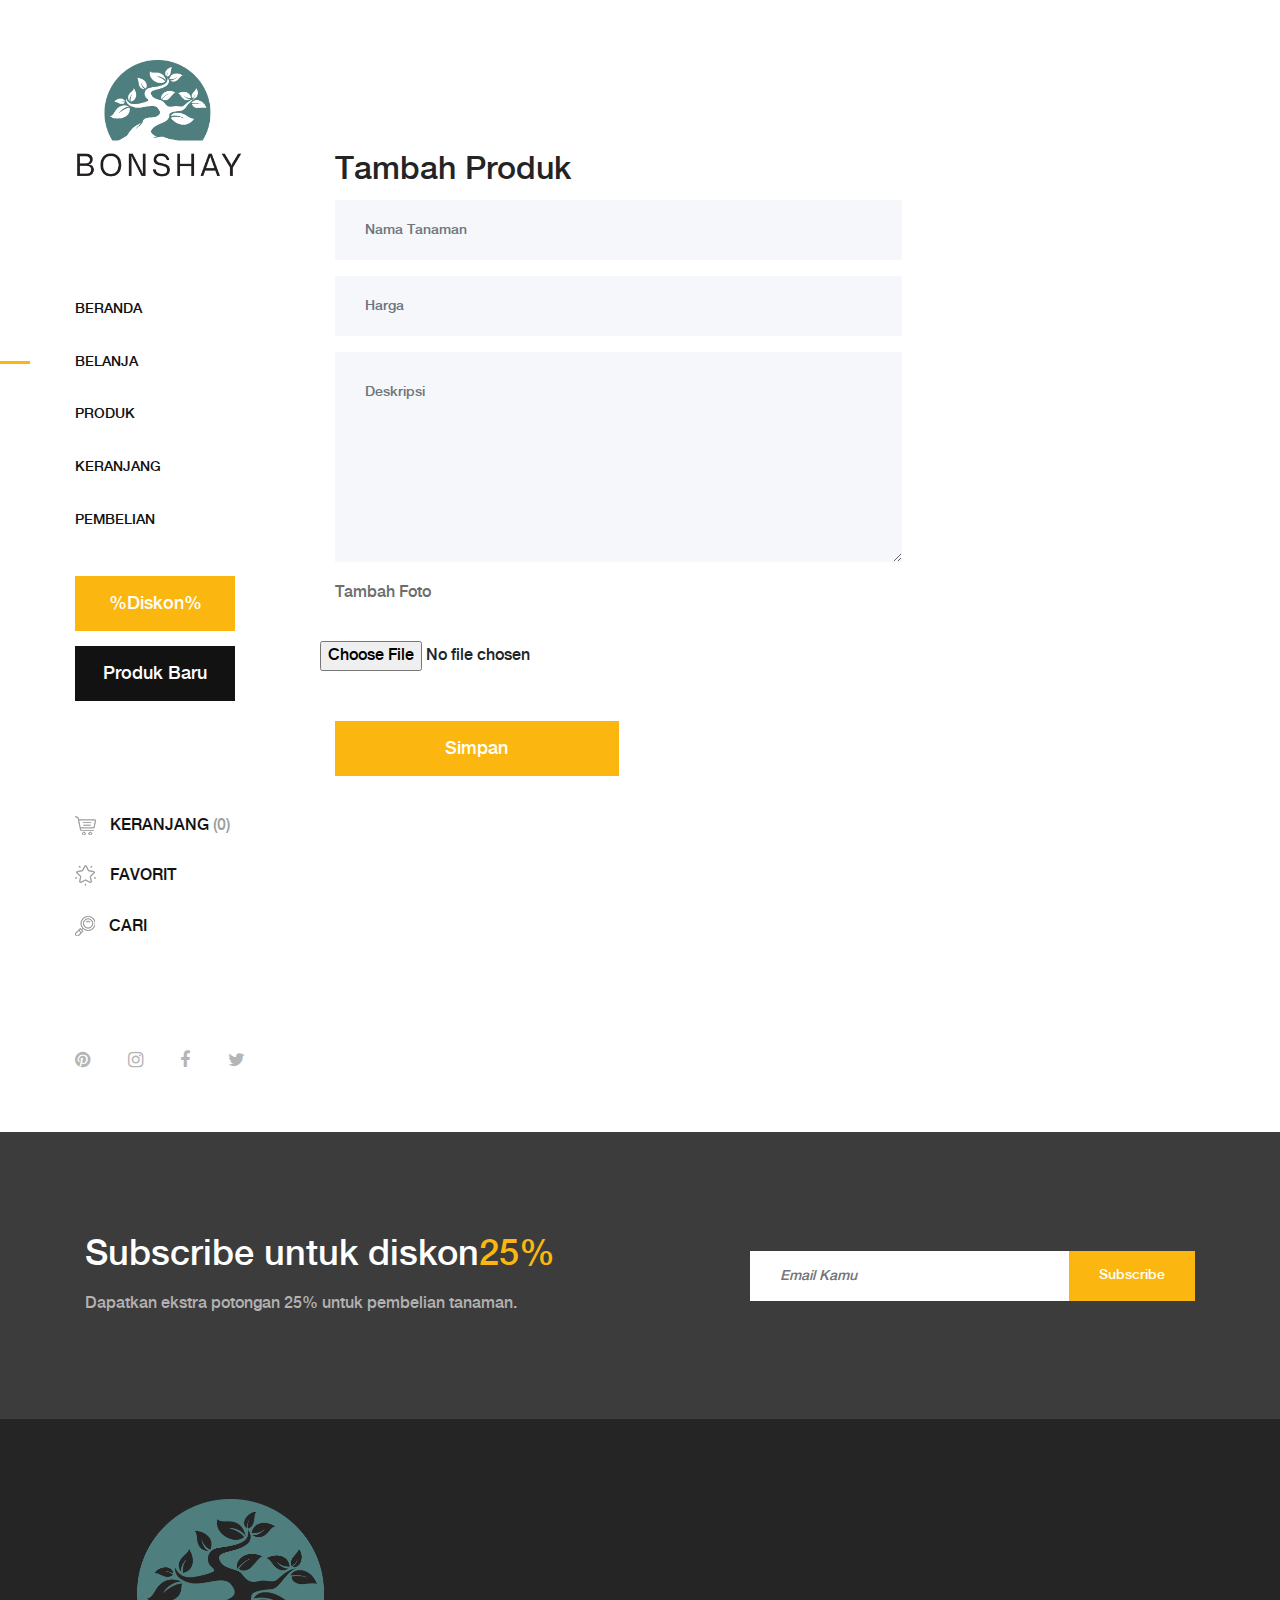
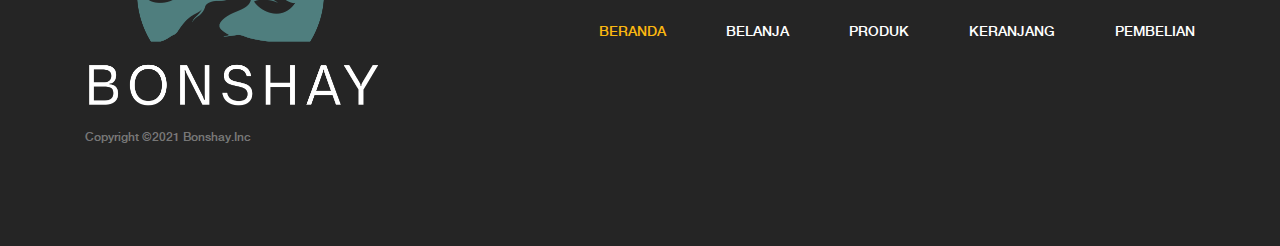
==== bonshay/additem-seller.html @ bff63c1c "Add files via upload" ====
<!DOCTYPE html>
<html lang="en">

<head>
    <meta charset="UTF-8">
    <meta name="description" content="">
    <meta http-equiv="X-UA-Compatible" content="IE=edge">
    <meta name="viewport" content="width=device-width, initial-scale=1, shrink-to-fit=no">
    <!-- The above 4 meta tags *must* come first in the head; any other head content must come *after* these tags -->

    <!-- Title  -->
    <title>Bonshay - Ornamental Plants Ecommerce  | Checkout</title>

    <!-- Favicon  -->
    <link rel="icon" href="img/core-img/favicon.ico">

    <!-- Core Style CSS -->
    <link rel="stylesheet" href="css/core-style.css">
    <link rel="stylesheet" href="style.css">

</head>

<style>
    .tambahfoto{
        margin-left:15px;
    }
</style>

<body>
    <!-- Search Wrapper Area Start -->
    <div class="search-wrapper section-padding-100">
        <div class="search-close">
            <i class="fa fa-close" aria-hidden="true"></i>
        </div>
        <div class="container">
            <div class="row">
                <div class="col-12">
                    <div class="search-content">
                        <form action="#" method="get">
                            <input type="search" name="search" id="search" placeholder="Type your keyword...">
                            <button type="submit"><img src="img/core-img/search.png" alt=""></button>
                        </form>
                    </div>
                </div>
            </div>
        </div>
    </div>
    <!-- Search Wrapper Area End -->

    <!-- ##### Main Content Wrapper Start ##### -->
    <div class="main-content-wrapper d-flex clearfix">

        <!-- Mobile Nav (max width 767px)-->
        <div class="mobile-nav">
            <!-- Navbar Brand -->
            <div class="amado-navbar-brand">
                <a href="index.html"><img src="img/core-img/logo.png" alt=""></a>
            </div>
            <!-- Navbar Toggler -->
            <div class="amado-navbar-toggler">
                <span></span><span></span><span></span>
            </div>
        </div>

        <!-- Header Area Start -->
        <header class="header-area clearfix">
            <!-- Close Icon -->
            <div class="nav-close">
                <i class="fa fa-close" aria-hidden="true"></i>
            </div>
            <!-- Logo -->
            <div class="logo">
                <a href="index.html"><img src="img/core-img/logo.png" alt=""></a>
            </div>
            <!-- Amado Nav -->
            <nav class="amado-nav">
                <ul>
                    <li><a href="index.html">Beranda</a></li>
                    <li class="active"><a href="shop.html">Belanja</a></li>
                    <li><a href="product-details.html">Produk</a></li>
                    <li><a href="cart.html">Keranjang</a></li>
                    <li><a href="checkout.html">Pembelian</a></li>
                </ul>
            </nav>
            <!-- Button Group -->
            <div class="amado-btn-group mt-30 mb-100">
                <a href="#" class="btn amado-btn mb-15">%Diskon%</a>
                <a href="#" class="btn amado-btn active">Produk Baru</a>
            </div>
            <!-- Cart Menu -->
            <div class="cart-fav-search mb-100">
                <a href="cart.html" class="cart-nav"><img src="img/core-img/cart.png" alt=""> Keranjang <span>(0)</span></a>
                <a href="#" class="fav-nav"><img src="img/core-img/favorites.png" alt=""> Favorit</a>
                <a href="#" class="search-nav"><img src="img/core-img/search.png" alt=""> Cari</a>
            </div>
            <!-- Social Button -->
            <div class="social-info d-flex justify-content-between">
                <a href="#"><i class="fa fa-pinterest" aria-hidden="true"></i></a>
                <a href="#"><i class="fa fa-instagram" aria-hidden="true"></i></a>
                <a href="#"><i class="fa fa-facebook" aria-hidden="true"></i></a>
                <a href="#"><i class="fa fa-twitter" aria-hidden="true"></i></a>
            </div>
        </header>
        <!-- Header Area End -->

        <div class="cart-table-area section-padding-100">
            <div class="container-fluid">
                <div class="row">
                    <div class="col-12 col-lg-8">
                        <div class="checkout_details_area mt-50 clearfix">

                            <div class="tambah  -title">
                                <h2>Tambah Produk</h2>
                            </div>

                            <form action="#" method="post">
                                <div class="row">
                                    <div class="col-12 mb-3">
                                        <input type="text" class="form-control" placeholder="Nama Tanaman" value="">
                                    </div>
                                    <div class="col-12 mb-3">
                                        <input type="text" class="form-control" placeholder="Harga" value="">
                                    </div>
                                    <div class="col-12 mb-3">
                                        <textarea name="comment" class="form-control w-100" id="comment" cols="30" rows="10" placeholder="Deskripsi"></textarea>
                                    </div>
                                    <p class="tambahfoto">Tambah Foto</p>
                                    <div class="tambahfoto col-12 mb-3"></div>
                                        <form action="">
                                            <input type="file" id="myFile" name="filename">
                                        </form>
                                    </div>

                                    <div class="cart-btn mt-50">
                                        <a href="#" class="btn amado-btn w-50">Simpan</a>
                                    </div>


                                </div>
                            </form>
                        </div>
                    </div>
                    
                </div>
            </div>
        </div>
    </div>
    <!-- ##### Main Content Wrapper End ##### -->

    <!-- ##### Newsletter Area Start ##### -->
    <section class="newsletter-area section-padding-100-0">
        <div class="container">
            <div class="row align-items-center">
                <!-- Newsletter Text -->
                <div class="col-12 col-lg-6 col-xl-7">
                    <div class="newsletter-text mb-100">
                        <h2>Subscribe untuk diskon<span>25%</span></h2>
                        <p>Dapatkan ekstra potongan 25% untuk pembelian tanaman.</p>
                    </div>
                </div>
                <!-- Newsletter Form -->
                <div class="col-12 col-lg-6 col-xl-5">
                    <div class="newsletter-form mb-100">
                        <form action="#" method="post">
                            <input type="email" name="email" class="nl-email" placeholder="Email Kamu">
                            <input type="submit" value="Subscribe">
                        </form>
                    </div>
                </div>
            </div>
        </div>
    </section>
    <!-- ##### Newsletter Area End ##### -->

    <!-- ##### Footer Area Start ##### -->
    <footer class="footer_area clearfix">
        <div class="container">
            <div class="row align-items-center">
                <!-- Single Widget Area -->
                <div class="col-12 col-lg-4">
                    <div class="single_widget_area">
                        <!-- Logo -->
                        <div class="footer-logo mr-50">
                            <a href="index.html"><img src="img/core-img/logo2.png" alt=""></a>
                        </div>
                        <!-- Copywrite Text -->
                        <p class="copywrite"><!-- Link back to Colorlib can't be removed. Template is licensed under CC BY 3.0. -->
                            Copyright ©2021 Bonshay.Inc
<!-- Link back to Colorlib can't be removed. Template is licensed under CC BY 3.0. -->
                    </div>
                </div>
                <!-- Single Widget Area -->
                <div class="col-12 col-lg-8">
                    <div class="single_widget_area">
                        <!-- Footer Menu -->
                        <div class="footer_menu">
                            <nav class="navbar navbar-expand-lg justify-content-end">
                                <button class="navbar-toggler" type="button" data-toggle="collapse" data-target="#footerNavContent" aria-controls="footerNavContent" aria-expanded="false" aria-label="Toggle navigation"><i class="fa fa-bars"></i></button>
                                <div class="collapse navbar-collapse" id="footerNavContent">
                                    <ul class="navbar-nav ml-auto">
                                        <li class="nav-item active">
                                            <a class="nav-link" href="index.html">Beranda</a>
                                        </li>
                                        <li class="nav-item">
                                            <a class="nav-link" href="shop.html">Belanja</a>
                                        </li>
                                        <li class="nav-item">
                                            <a class="nav-link" href="product-details.html">Produk</a>
                                        </li>
                                        <li class="nav-item">
                                            <a class="nav-link" href="cart.html">Keranjang</a>
                                        </li>
                                        <li class="nav-item">
                                            <a class="nav-link" href="checkout.html">Pembelian</a>
                                        </li>
                                    </ul>
                                </div>
                            </nav>
                        </div>
                    </div>
                </div>
            </div>
        </div>
    </footer>
    <!-- ##### Footer Area End ##### -->

    <!-- ##### jQuery (Necessary for All JavaScript Plugins) ##### -->
    <script src="js/jquery/jquery-2.2.4.min.js"></script>
    <!-- Popper js -->
    <script src="js/popper.min.js"></script>
    <!-- Bootstrap js -->
    <script src="js/bootstrap.min.js"></script>
    <!-- Plugins js -->
    <script src="js/plugins.js"></script>
    <!-- Active js -->
    <script src="js/active.js"></script>

</body>

</html>
---- bonshay/css/core-style.css ----
/* [Master Stylesheet v-1.0.0] */
/* :: :: 1.0 Import Fonts */
@import url(../css/bootstrap.min.css);
@import url(../css/owl.carousel.css);
@import url(../css/animate.css);
@import url(../css/magnific-popup.css);
@import url(../css/jquery-ui.min.css);
@import url(../css/nice-select.css);
@import url(../css/font-awesome.min.css);
@font-face {
  font-family: 'helveticaneuebold';
  src: url("../fonts/helvetica_neu_bold-webfont.woff2") format("woff2"), url("../fonts/helvetica_neu_bold-webfont.woff") format("woff");
  font-weight: normal;
  font-style: normal; }
@font-face {
  font-family: 'helveticaneuemedium';
  src: url("../fonts/helveticaneue_medium-webfont.woff2") format("woff2"), url("../fonts/helveticaneue_medium-webfont.woff") format("woff");
  font-weight: normal;
  font-style: normal; }
/* :: 2.0 Import All CSS */
/* :: 3.0 Base CSS */
* {
  margin: 0;
  padding: 0; }

body {
  font-family: "helveticaneuemedium";
  font-size: 16px; }

h1,
h2,
h3,
h4,
h5,
h6 {
  color: #242424;
  line-height: 1.3;
  font-weight: 400; }

p {
  color: #6d6d6d;
  font-size: 16px;
  line-height: 1.9;
  font-weight: 400; }

a {
  -webkit-transition: all 500ms ease 0s;
  transition: all 500ms ease 0s;
  text-decoration: none;
  outline: 0 solid transparent;
  color: #131212;
  font-weight: 400;
  font-size: 12px; }
  a:hover, a:focus {
    -webkit-transition: all 500ms ease 0s;
    transition: all 500ms ease 0s;
    text-decoration: none;
    outline: 0 solid transparent;
    color: #131212;
    font-weight: 400;
    font-size: 12px; }

ul,
ol {
  margin: 0; }
  ul li,
  ol li {
    list-style: none; }

img {
  height: auto;
  max-width: 100%; }

/* Spacing */
.mt-15 {
  margin-top: 15px !important; }

.mt-30 {
  margin-top: 30px !important; }

.mt-50 {
  margin-top: 50px !important; }

.mt-70 {
  margin-top: 70px !important; }

.mt-100 {
  margin-top: 100px !important; }

.mb-15 {
  margin-bottom: 15px !important; }

.mb-30 {
  margin-bottom: 30px !important; }

.mb-50 {
  margin-bottom: 50px !important; }

.mb-70 {
  margin-bottom: 70px !important; }

.mb-100 {
  margin-bottom: 100px !important; }

.ml-15 {
  margin-left: 15px !important; }

.ml-30 {
  margin-left: 30px !important; }

.ml-50 {
  margin-left: 50px !important; }

.mr-15 {
  margin-right: 15px !important; }

.mr-30 {
  margin-right: 30px !important; }

.mr-50 {
  margin-right: 50px !important; }

/* Height */
.height-400 {
  height: 400px !important; }

.height-500 {
  height: 500px !important; }

.height-600 {
  height: 600px !important; }

.height-700 {
  height: 700px !important; }

.height-800 {
  height: 800px !important; }

/* Section Padding */
.section-padding-100 {
  padding-top: 100px;
  padding-bottom: 100px; }

.section-padding-100-0 {
  padding-top: 100px;
  padding-bottom: 0; }

.section-padding-0-100 {
  padding-top: 0;
  padding-bottom: 100px; }

/* Section Heading */
.section-heading {
  margin-bottom: 50px;
  position: relative;
  z-index: 1; }
  .section-heading h2 {
    font-size: 30px;
    margin-bottom: 0;
    text-transform: capitalize;
    font-weight: 600; }
  .section-heading.text-left {
    text-align: left !important; }

/* Miscellaneous */
.bg-img {
  background-position: center center;
  background-size: cover;
  background-repeat: no-repeat; }

.bg-white {
  background-color: #ffffff !important; }

.bg-dark {
  background-color: #000000 !important; }

.bg-transparent {
  background-color: transparent !important; }

.font-bold {
  font-weight: 700; }

.font-light {
  font-weight: 300; }

.bg-overlay,
.bg-overlay-white {
  position: relative;
  z-index: 2;
  background-position: center center;
  background-size: cover; }
  .bg-overlay:hover,
  .bg-overlay-white:hover {
    position: absolute;
    z-index: -1;
    top: 0;
    left: 0;
    width: 100%;
    height: 100%;
    content: ""; }

.bg-overlay:hover {
  background-color: rgba(0, 0, 0, 0.5); }

.bg-overlay-white:hover {
  background-color: rgba(255, 255, 255, 0.9); }

.mfp-image-holder .mfp-close,
.mfp-iframe-holder .mfp-close {
  color: #FFF;
  right: 0;
  padding-right: 0;
  width: 30px;
  height: 30px;
  background-color: #fbb710;
  line-height: 30px;
  text-align: center;
  position: absolute;
  top: 40px;
  right: -30px; }
  @media only screen and (max-width: 767px) {
    .mfp-image-holder .mfp-close,
    .mfp-iframe-holder .mfp-close {
      right: 0; } }

.navbar-toggler {
  background-color: #fbb710;
  border-radius: 0;
  margin-bottom: 15px; }
  .navbar-toggler i {
    font-size: 12px;
    color: #fff; }

@media only screen and (min-width: 768px) and (max-width: 991px) {
  .navbar {
    display: block; } }
@media only screen and (max-width: 767px) {
  .navbar {
    display: block; } }

.mobile-nav {
  position: fixed;
  width: 100%;
  height: 70px;
  background-color: #fff;
  z-index: 3000;
  top: 0;
  left: 0;
  right: 0;
  padding: 0.5em 2em;
  -webkit-box-align: center;
  -ms-flex-align: center;
  -ms-grid-row-align: center;
  align-items: center;
  -webkit-box-pack: justify;
  -ms-flex-pack: justify;
  justify-content: space-between;
  box-shadow: 0 4px 15px 0 rgba(0, 0, 0, 0.15);
  display: none; }
  @media only screen and (max-width: 767px) {
    .mobile-nav {
      display: -webkit-box;
      display: -ms-flexbox;
      display: flex; } }
  .mobile-nav .amado-navbar-brand {
    -webkit-box-flex: 0;
    -ms-flex: 0 0 70px;
    flex: 0 0 70px;
    max-width: 70px; }
    .mobile-nav .amado-navbar-brand a {
      display: block;
      max-width: 70px; }
  .mobile-nav .amado-navbar-toggler {
    cursor: pointer; }
    .mobile-nav .amado-navbar-toggler span {
      width: 28px;
      height: 3px;
      background-color: #fbb710;
      display: block;
      margin-bottom: 5px;
      border-radius: 2px; }
      .mobile-nav .amado-navbar-toggler span:last-child {
        margin-bottom: 0; }

/* ScrollUp */
#scrollUp {
  background-color: #fbb710;
  border-radius: 0;
  bottom: 60px;
  box-shadow: 0 2px 6px 0 rgba(0, 0, 0, 0.3);
  color: #ffffff;
  font-size: 24px;
  height: 40px;
  line-height: 40px;
  right: 60px;
  text-align: center;
  width: 40px;
  -webkit-transition-duration: 500ms;
  transition-duration: 500ms; }
  #scrollUp:hover {
    background-color: #131212; }
  @media only screen and (max-width: 767px) {
    #scrollUp {
      bottom: 30px;
      right: 30px; } }

/* Essence Button */
.amado-btn {
  display: inline-block;
  min-width: 160px;
  height: 55px;
  color: #ffffff;
  border: none;
  border-radius: 0;
  padding: 0 7px;
  font-size: 18px;
  line-height: 56px;
  background-color: #fbb710;
  font-weight: 400; }
  .amado-btn.active, .amado-btn:hover, .amado-btn:focus {
    font-size: 18px;
    color: #ffffff;
    background-color: #131212; }

/* :: 4.0 Search Wrapper Area CSS */
.search-wrapper {
  position: fixed;
  z-index: 1;
  width: 100%;
  height: 260px;
  z-index: 5000;
  top: -350px;
  left: 0;
  background-color: #f5f7fa;
  -webkit-transition-duration: 500ms;
  transition-duration: 500ms; }
  .search-wrapper .search-content form {
    position: relative;
    z-index: 1;
    box-shadow: 0 0 5px rgba(0, 0, 0, 0.075); }
    .search-wrapper .search-content form input {
      width: 100%;
      height: 60px;
      border: none;
      padding-left: 50px;
      font-size: 14px;
      color: #6b6b6b; }
    .search-wrapper .search-content form button {
      position: absolute;
      top: 0;
      left: 0;
      border: none;
      width: 50px;
      height: 60px;
      z-index: 10;
      cursor: pointer;
      background-color: transparent;
      text-align: center; }
  .search-wrapper .search-close {
    -webkit-transition-duration: 500ms;
    transition-duration: 500ms;
    width: 40px;
    height: 40px;
    position: absolute;
    top: 0;
    right: 0;
    background-color: red;
    text-align: center;
    color: #fff;
    line-height: 40px;
    font-size: 12px;
    cursor: pointer;
    background-color: #fbb710; }
    .search-wrapper .search-close:hover {
      background-color: #131212; }

/* :: 5.0 Welcome Area CSS */
.main-content-wrapper {
  position: relative;
  z-index: 1;
  -webkit-transition-duration: 500ms;
  transition-duration: 500ms;
  -ms-flex-wrap: wrap;
  flex-wrap: wrap; }
  @media only screen and (max-width: 767px) {
    .main-content-wrapper {
      margin-top: 70px;
      z-index: 100; } }
  .main-content-wrapper .header-area {
    -webkit-transition-duration: 500ms;
    transition-duration: 500ms;
    position: relative;
    z-index: 1;
    -webkit-box-flex: 0;
    -ms-flex: 0 0 320px;
    flex: 0 0 320px;
    width: 320px;
    max-width: 320px;
    background-color: #fff;
    padding: 60px 75px; }
    @media only screen and (min-width: 768px) and (max-width: 991px) {
      .main-content-wrapper .header-area {
        -webkit-box-flex: 0;
        -ms-flex: 0 0 280px;
        flex: 0 0 280px;
        width: 280px;
        max-width: 280px;
        padding: 50px; } }
    @media only screen and (max-width: 767px) {
      .main-content-wrapper .header-area {
        -webkit-transition-duration: 500ms;
        transition-duration: 500ms;
        -webkit-box-flex: 0;
        -ms-flex: 0 0 320px;
        flex: 0 0 320px;
        width: 320px;
        max-width: 320px;
        position: fixed;
        z-index: 4000;
        top: 0;
        left: -350px;
        height: 100%;
        overflow-x: hidden;
        overflow-y: scroll;
        display: block; } }
    .main-content-wrapper .header-area.bp-xs-on {
      left: 0; }
    .main-content-wrapper .header-area .nav-close {
      -webkit-transition-duration: 500ms;
      transition-duration: 500ms;
      width: 40px;
      height: 40px;
      position: absolute;
      top: 0;
      right: 15px;
      background-color: red;
      text-align: center;
      color: #fff;
      line-height: 40px;
      font-size: 12px;
      cursor: pointer;
      background-color: #fbb710;
      display: none; }
      @media only screen and (max-width: 767px) {
        .main-content-wrapper .header-area .nav-close {
          display: block; } }
      .main-content-wrapper .header-area .nav-close:hover {
        background-color: #131212; }
    .main-content-wrapper .header-area .logo {
      margin-bottom: 100px;
      display: block; }
    .main-content-wrapper .header-area .amado-nav li a {
      font-size: 14px;
      text-transform: uppercase;
      position: relative;
      z-index: 1;
      padding: 20px 0;
      display: block;
      line-height: 0.9;
      color: #131212;
      font-weight: normal; }
      .main-content-wrapper .header-area .amado-nav li a::after {
        -webkit-transition-duration: 500ms;
        transition-duration: 500ms;
        width: 30px;
        height: 3px;
        position: absolute;
        top: 50%;
        margin-top: -1.5px;
        left: -150px;
        background-color: #fbb710;
        z-index: 10;
        content: ''; }
      .main-content-wrapper .header-area .amado-nav li a:hover, .main-content-wrapper .header-area .amado-nav li a:focus {
        color: #fbb710; }
    .main-content-wrapper .header-area .amado-nav li:hover a::after, .main-content-wrapper .header-area .amado-nav li:focus a::after {
      left: -75px; }
      @media only screen and (min-width: 768px) and (max-width: 991px) {
        .main-content-wrapper .header-area .amado-nav li:hover a::after, .main-content-wrapper .header-area .amado-nav li:focus a::after {
          left: -50px; } }
    .main-content-wrapper .header-area .amado-nav li.active a::after {
      left: -75px; }
      @media only screen and (min-width: 768px) and (max-width: 991px) {
        .main-content-wrapper .header-area .amado-nav li.active a::after {
          left: -50px; } }
    .main-content-wrapper .header-area .amado-btn-group .amado-btn {
      width: 160px;
      display: block; }
    .main-content-wrapper .header-area .cart-fav-search a {
      display: block;
      text-transform: uppercase;
      font-size: 16px;
      padding: 15px 0;
      color: #131212;
      line-height: 1; }
      .main-content-wrapper .header-area .cart-fav-search a .search-nav {
        padding-bottom: 0; }
      .main-content-wrapper .header-area .cart-fav-search a span {
        color: #9e9e9e; }
      .main-content-wrapper .header-area .cart-fav-search a img {
        margin-right: 10px; }
      .main-content-wrapper .header-area .cart-fav-search a:hover, .main-content-wrapper .header-area .cart-fav-search a:focus {
        color: #fbb710; }
    .main-content-wrapper .header-area .social-info a {
      color: #b5b5b5;
      display: inline-block; }
      .main-content-wrapper .header-area .social-info a i {
        font-size: 18px; }
      .main-content-wrapper .header-area .social-info a:hover, .main-content-wrapper .header-area .social-info a:focus {
        color: #fbb710; }
    @media only screen and (max-width: 767px) {
      .main-content-wrapper .header-area .social-info {
        margin-bottom: 75px; } }
  .main-content-wrapper .products-catagories-area {
    -webkit-box-flex: 0;
    -ms-flex: 0 0 calc(100% - 320px);
    flex: 0 0 calc(100% - 320px);
    width: calc(100% - 320px);
    max-width: calc(100% - 320px); }
    @media only screen and (min-width: 768px) and (max-width: 991px) {
      .main-content-wrapper .products-catagories-area {
        -webkit-box-flex: 0;
        -ms-flex: 0 0 calc(100% - 280px);
        flex: 0 0 calc(100% - 280px);
        width: calc(100% - 280px);
        max-width: calc(100% - 280px); } }
    @media only screen and (max-width: 767px) {
      .main-content-wrapper .products-catagories-area {
        -webkit-box-flex: 0;
        -ms-flex: 0 0 100%;
        flex: 0 0 100%;
        width: 100%;
        max-width: 100%; } }
  .main-content-wrapper .shop_sidebar_area {
    position: relative;
    z-index: 1;
    -webkit-box-flex: 0;
    -ms-flex: 0 0 230px;
    flex: 0 0 230px;
    width: 230px;
    max-width: 230px;
    background-color: #f5f7fa;
    padding: 100px 40px; }
    @media only screen and (min-width: 768px) and (max-width: 991px) {
      .main-content-wrapper .shop_sidebar_area {
        -webkit-box-flex: 0;
        -ms-flex: 0 0 180px;
        flex: 0 0 180px;
        width: 180px;
        max-width: 180px;
        padding: 100px 15px; } }
    @media only screen and (max-width: 767px) {
      .main-content-wrapper .shop_sidebar_area {
        -webkit-box-flex: 0;
        -ms-flex: 0 0 100%;
        flex: 0 0 100%;
        width: 100%;
        max-width: 100%;
        -webkit-box-ordinal-group: 3;
        -ms-flex-order: 2;
        order: 2; } }
  .main-content-wrapper .amado_product_area {
    position: relative;
    z-index: 1;
    -webkit-box-flex: 0;
    -ms-flex: 0 0 calc(95% - 550px);
    flex: 0 0 calc(95% - 550px);
    width: calc(95% - 550px);
    max-width: calc(95% - 550px); }
    @media only screen and (min-width: 992px) and (max-width: 1199px) {
      .main-content-wrapper .amado_product_area {
        -webkit-box-flex: 0;
        -ms-flex: 0 0 calc(100% - 550px);
        flex: 0 0 calc(100% - 550px);
        width: calc(100% - 550px);
        max-width: calc(100% - 550px); } }
    @media only screen and (min-width: 768px) and (max-width: 991px) {
      .main-content-wrapper .amado_product_area {
        -webkit-box-flex: 0;
        -ms-flex: 0 0 calc(100% - 460px);
        flex: 0 0 calc(100% - 460px);
        width: calc(100% - 460px);
        max-width: calc(100% - 460px); } }
    @media only screen and (max-width: 767px) {
      .main-content-wrapper .amado_product_area {
        -webkit-box-flex: 0;
        -ms-flex: 0 0 100%;
        flex: 0 0 100%;
        width: 100%;
        max-width: 100%;
        -webkit-box-ordinal-group: 2;
        -ms-flex-order: 1;
        order: 1;
        padding-top: 50px; } }
  .main-content-wrapper .cart-table-area {
    position: relative;
    z-index: 1;
    -webkit-box-flex: 0;
    -ms-flex: 0 0 calc(95% - 320px);
    flex: 0 0 calc(95% - 320px);
    width: calc(95% - 320px);
    max-width: calc(95% - 320px); }
    @media only screen and (min-width: 992px) and (max-width: 1199px) {
      .main-content-wrapper .cart-table-area {
        -webkit-box-flex: 0;
        -ms-flex: 0 0 calc(100% - 320px);
        flex: 0 0 calc(100% - 320px);
        width: calc(100% - 320px);
        max-width: calc(100% - 320px); } }
    @media only screen and (min-width: 768px) and (max-width: 991px) {
      .main-content-wrapper .cart-table-area {
        -webkit-box-flex: 0;
        -ms-flex: 0 0 calc(100% - 280px);
        flex: 0 0 calc(100% - 280px);
        width: calc(100% - 280px);
        max-width: calc(100% - 280px); } }
    @media only screen and (max-width: 767px) {
      .main-content-wrapper .cart-table-area {
        -webkit-box-flex: 0;
        -ms-flex: 0 0 100%;
        flex: 0 0 100%;
        width: 100%;
        max-width: 100%;
        padding-top: 0; } }
    .main-content-wrapper .cart-table-area .cart-title h2 {
      font-size: 30px;
      margin-bottom: 30px;
      color: #242424; }
    .main-content-wrapper .cart-table-area table thead {
      width: 100%;
      display: block; }
      .main-content-wrapper .cart-table-area table thead tr {
        display: -webkit-box;
        display: -ms-flexbox;
        display: flex;
        width: 100%;
        height: 40px;
        background-color: #f5f7fa; }
        .main-content-wrapper .cart-table-area table thead tr th {
          border-top: none;
          border-bottom: none;
          -webkit-box-flex: 0;
          -ms-flex: 0 0 25%;
          flex: 0 0 25%;
          width: 25%;
          max-width: 25%;
          font-size: 12px;
          color: #242424;
          text-transform: capitalize;
          font-weight: 400; }
    .main-content-wrapper .cart-table-area table tbody {
      width: 100%;
      display: block; }
      .main-content-wrapper .cart-table-area table tbody tr {
        display: -webkit-box;
        display: -ms-flexbox;
        display: flex;
        -webkit-box-align: center;
        -ms-flex-align: center;
        -ms-grid-row-align: center;
        align-items: center;
        width: 100%; }
        .main-content-wrapper .cart-table-area table tbody tr td {
          border: none;
          -webkit-box-flex: 0;
          -ms-flex: 0 0 25%;
          flex: 0 0 25%;
          width: 25%;
          max-width: 25%; }
          .main-content-wrapper .cart-table-area table tbody tr td h5 {
            font-size: 16px;
            color: #252525; }
            @media only screen and (min-width: 992px) and (max-width: 1199px) {
              .main-content-wrapper .cart-table-area table tbody tr td h5 {
                font-size: 14px; } }
            @media only screen and (min-width: 768px) and (max-width: 991px) {
              .main-content-wrapper .cart-table-area table tbody tr td h5 {
                font-size: 14px; } }
            @media only screen and (max-width: 767px) {
              .main-content-wrapper .cart-table-area table tbody tr td h5 {
                font-size: 12px; } }
          .main-content-wrapper .cart-table-area table tbody tr td .qty-btn p {
            margin-bottom: 0;
            line-height: 40px;
            height: 40px;
            padding: 0 15px;
            background-color: #f5f7fa;
            color: #242424;
            font-size: 14px; }
            @media only screen and (min-width: 768px) and (max-width: 991px) {
              .main-content-wrapper .cart-table-area table tbody tr td .qty-btn p {
                padding: 0 10px; } }
          .main-content-wrapper .cart-table-area table tbody tr td .qty-btn .quantity {
            position: relative;
            z-index: 1; }
            .main-content-wrapper .cart-table-area table tbody tr td .qty-btn .quantity input {
              text-align: center;
              background-color: #f5f7fa;
              height: 40px;
              width: 60px;
              border: none;
              -moz-appearance: textfield;
              -webkit-appearance: textfield;
              appearance: textfield;
              color: #242424;
              font-size: 14px; }
              @media only screen and (min-width: 768px) and (max-width: 991px) {
                .main-content-wrapper .cart-table-area table tbody tr td .qty-btn .quantity input {
                  width: 45px; } }
            .main-content-wrapper .cart-table-area table tbody tr td .qty-btn .quantity .qty-plus {
              position: absolute;
              right: 0;
              top: 0;
              line-height: 40px;
              width: 20px;
              text-align: center;
              height: 40px;
              cursor: pointer;
              color: #242424;
              font-size: 10px; }
            .main-content-wrapper .cart-table-area table tbody tr td .qty-btn .quantity .qty-minus {
              position: absolute;
              top: 0;
              right: 40px;
              line-height: 40px;
              width: 20px;
              height: 40px;
              text-align: center;
              cursor: pointer;
              color: #242424;
              font-size: 10px; }
              @media only screen and (min-width: 768px) and (max-width: 991px) {
                .main-content-wrapper .cart-table-area table tbody tr td .qty-btn .quantity .qty-minus {
                  right: 30px; } }
    .main-content-wrapper .cart-table-area .cart-summary {
      background-color: #f5f7fa;
      margin-top: 118px;
      position: relative;
      z-index: 1;
      padding: 30px 20px; }
      .main-content-wrapper .cart-table-area .cart-summary h5 {
        font-size: 18px;
        margin-bottom: 0; }
      .main-content-wrapper .cart-table-area .cart-summary .summary-table {
        margin-top: 30px; }
        .main-content-wrapper .cart-table-area .cart-summary .summary-table li {
          display: -webkit-box;
          display: -ms-flexbox;
          display: flex;
          -webkit-box-pack: justify;
          -ms-flex-pack: justify;
          justify-content: space-between;
          margin-bottom: 30px;
          text-transform: capitalize; }
          .main-content-wrapper .cart-table-area .cart-summary .summary-table li span {
            color: #6b6b6b;
            font-size: 14px; }
      .main-content-wrapper .cart-table-area .cart-summary .payment-method label {
        font-size: 14px;
        color: #6b6b6b;
        font-weight: 400;
        margin-bottom: 15px; }
  .main-content-wrapper .single-product-area {
    position: relative;
    z-index: 1;
    -webkit-box-flex: 0;
    -ms-flex: 0 0 calc(95% - 320px);
    flex: 0 0 calc(95% - 320px);
    width: calc(95% - 320px);
    max-width: calc(95% - 320px); }
    @media only screen and (min-width: 992px) and (max-width: 1199px) {
      .main-content-wrapper .single-product-area {
        -webkit-box-flex: 0;
        -ms-flex: 0 0 calc(100% - 320px);
        flex: 0 0 calc(100% - 320px);
        width: calc(100% - 320px);
        max-width: calc(100% - 320px); } }
    @media only screen and (min-width: 768px) and (max-width: 991px) {
      .main-content-wrapper .single-product-area {
        -webkit-box-flex: 0;
        -ms-flex: 0 0 calc(100% - 280px);
        flex: 0 0 calc(100% - 280px);
        width: calc(100% - 280px);
        max-width: calc(100% - 280px); } }
    @media only screen and (max-width: 767px) {
      .main-content-wrapper .single-product-area {
        -webkit-box-flex: 0;
        -ms-flex: 0 0 100%;
        flex: 0 0 100%;
        width: 100%;
        max-width: 100%;
        padding-top: 0; } }
    .main-content-wrapper .single-product-area .breadcrumb {
      background-color: transparent; }
      .main-content-wrapper .single-product-area .breadcrumb .breadcrumb-item {
        font-size: 14px;
        text-transform: uppercase; }
        .main-content-wrapper .single-product-area .breadcrumb .breadcrumb-item a {
          color: #242424;
          font-size: 14px;
          text-transform: uppercase; }
          .main-content-wrapper .single-product-area .breadcrumb .breadcrumb-item a:hover {
            color: #fbb710; }
      .main-content-wrapper .single-product-area .breadcrumb .breadcrumb-item + .breadcrumb-item::before {
        content: ">"; }
    .main-content-wrapper .single-product-area .single_product_thumb {
      position: relative;
      z-index: 1;
      margin-bottom: 170px; }
      .main-content-wrapper .single-product-area .single_product_thumb .carousel-indicators {
        margin: 0 7.5px;
        bottom: -165px; }
        @media only screen and (min-width: 992px) and (max-width: 1199px) {
          .main-content-wrapper .single-product-area .single_product_thumb .carousel-indicators {
            bottom: -105px; } }
        @media only screen and (min-width: 768px) and (max-width: 991px) {
          .main-content-wrapper .single-product-area .single_product_thumb .carousel-indicators {
            bottom: -105px; } }
        @media only screen and (max-width: 767px) {
          .main-content-wrapper .single-product-area .single_product_thumb .carousel-indicators {
            bottom: -95px; } }
        .main-content-wrapper .single-product-area .single_product_thumb .carousel-indicators li {
          -webkit-box-flex: 0;
          -ms-flex: 0 0 25%;
          flex: 0 0 25%;
          width: 25%;
          min-width: 25%;
          height: 140px;
          background-position: center center;
          background-size: cover;
          border: 2px solid transparent;
          cursor: pointer; }
          @media only screen and (min-width: 992px) and (max-width: 1199px) {
            .main-content-wrapper .single-product-area .single_product_thumb .carousel-indicators li {
              height: 80px; } }
          @media only screen and (min-width: 768px) and (max-width: 991px) {
            .main-content-wrapper .single-product-area .single_product_thumb .carousel-indicators li {
              height: 80px; } }
          @media only screen and (max-width: 767px) {
            .main-content-wrapper .single-product-area .single_product_thumb .carousel-indicators li {
              height: 70px; } }
          .main-content-wrapper .single-product-area .single_product_thumb .carousel-indicators li.active {
            border: 2px solid #fbb710; }
      .main-content-wrapper .single-product-area .single_product_thumb .carousel-item a {
        cursor: zoom-in; }
    .main-content-wrapper .single-product-area .single_product_desc {
      position: relative;
      z-index: 1; }
      .main-content-wrapper .single-product-area .single_product_desc .product-meta-data .line {
        width: 80px;
        height: 3px;
        background-color: #fbb710;
        margin-bottom: 15px;
        display: block; }
      .main-content-wrapper .single-product-area .single_product_desc .product-meta-data .product-price {
        font-size: 24px;
        font-weight: 400;
        color: #fbb710;
        line-height: 1;
        margin-bottom: 10px; }
      .main-content-wrapper .single-product-area .single_product_desc .product-meta-data a {
        display: block; }
        .main-content-wrapper .single-product-area .single_product_desc .product-meta-data a h6 {
          font-size: 30px;
          margin-bottom: 5px; }
          @media only screen and (min-width: 992px) and (max-width: 1199px) {
            .main-content-wrapper .single-product-area .single_product_desc .product-meta-data a h6 {
              font-size: 20px; } }
      .main-content-wrapper .single-product-area .single_product_desc .product-meta-data .ratings-review .ratings i {
        font-size: 10px;
        color: #fbb710; }
      .main-content-wrapper .single-product-area .single_product_desc .product-meta-data .ratings-review .review a {
        display: inline-block;
        color: #6b6b6b;
        font-size: 14px; }
      .main-content-wrapper .single-product-area .single_product_desc .product-meta-data .avaibility {
        margin-bottom: 0;
        font-size: 12px;
        color: #6b6b6b;
        line-height: 1; }
        .main-content-wrapper .single-product-area .single_product_desc .product-meta-data .avaibility i {
          color: #20d34a;
          font-size: 12px; }
      .main-content-wrapper .single-product-area .single_product_desc .short_overview p {
        line-height: 2.1;
        color: #6b6b6b; }
      .main-content-wrapper .single-product-area .single_product_desc .cart p {
        margin-bottom: 0;
        line-height: 40px;
        height: 40px;
        padding: 0 15px;
        background-color: #f5f7fa; }
      .main-content-wrapper .single-product-area .single_product_desc .cart .quantity {
        position: relative;
        z-index: 1; }
        .main-content-wrapper .single-product-area .single_product_desc .cart .quantity input {
          text-align: center;
          background-color: #f5f7fa;
          height: 40px;
          width: 100px;
          border: none;
          -moz-appearance: textfield;
          -webkit-appearance: textfield;
          appearance: textfield;
          color: #959595; }
        .main-content-wrapper .single-product-area .single_product_desc .cart .quantity .qty-plus {
          position: absolute;
          right: 0;
          top: 0;
          line-height: 30px;
          width: 30px;
          text-align: center;
          height: 20px;
          cursor: pointer;
          color: #959595; }
        .main-content-wrapper .single-product-area .single_product_desc .cart .quantity .qty-minus {
          position: absolute;
          top: 21px;
          right: 0;
          line-height: 1;
          width: 30px;
          height: 25px;
          text-align: center;
          cursor: pointer;
          color: #959595; }
      .main-content-wrapper .single-product-area .single_product_desc .cart .amado-btn {
        width: 310px;
        height: 80px;
        line-height: 80px; }
        @media only screen and (min-width: 992px) and (max-width: 1199px) {
          .main-content-wrapper .single-product-area .single_product_desc .cart .amado-btn {
            width: 250px; } }
        @media only screen and (max-width: 767px) {
          .main-content-wrapper .single-product-area .single_product_desc .cart .amado-btn {
            width: 280px; } }

.search-wrapper-on .search-wrapper {
  top: 0; }
.search-wrapper-on .main-content-wrapper {
  margin-top: 260px; }

.single-products-catagory {
  position: relative;
  z-index: 1;
  width: 33.33333%;
  top: 0; }
  @media only screen and (min-width: 992px) and (max-width: 1199px) {
    .single-products-catagory {
      width: 50%; } }
  @media only screen and (min-width: 768px) and (max-width: 991px) {
    .single-products-catagory {
      width: 100%; } }
  @media only screen and (max-width: 767px) {
    .single-products-catagory {
      width: 100%; } }
  @media only screen and (min-width: 576px) and (max-width: 767px) {
    .single-products-catagory {
      width: 50%; } }
  .single-products-catagory a {
    display: block;
    width: 100%;
    height: 100%;
    position: relative;
    z-index: 10; }
    .single-products-catagory a::after {
      -webkit-transition-duration: 250ms;
      transition-duration: 250ms;
      position: absolute;
      width: 100%;
      height: 100%;
      top: 0;
      left: 0;
      content: '';
      background-color: rgba(60, 60, 60, 0.7);
      z-index: 1;
      opacity: 0;
      visibility: visible; }
    .single-products-catagory a img {
      width: 100%; }
  .single-products-catagory .hover-content {
    position: absolute;
    top: 40px;
    left: 40px;
    z-index: 10; }
    @media only screen and (max-width: 767px) {
      .single-products-catagory .hover-content {
        top: 30px;
        left: 30px; } }
    .single-products-catagory .hover-content .line {
      width: 80px;
      height: 3px;
      background-color: #fbb710;
      display: block;
      margin-bottom: 15px; }
    .single-products-catagory .hover-content p {
      font-size: 16px;
      color: #6d6d6d;
      line-height: 1;
      margin-bottom: 5px;
      -webkit-transition-duration: 250ms;
      transition-duration: 250ms; }
    .single-products-catagory .hover-content h4 {
      margin-bottom: 0;
      -webkit-transition-duration: 250ms;
      transition-duration: 250ms; }
  .single-products-catagory:hover a::after, .single-products-catagory:focus a::after {
    opacity: 1;
    visibility: visible; }
  .single-products-catagory:hover .hover-content p,
  .single-products-catagory:hover .hover-content h4, .single-products-catagory:focus .hover-content p,
  .single-products-catagory:focus .hover-content h4 {
    color: #fff; }

/* :: 6.0 Newsletter Area CSS */
.newsletter-area {
  position: relative;
  z-index: 1;
  background-color: #3c3c3c; }
  .newsletter-area .newsletter-text {
    position: relative;
    z-index: 1; }
    .newsletter-area .newsletter-text h2 {
      font-size: 36px;
      margin-bottom: 10px;
      color: #fff; }
      @media only screen and (min-width: 992px) and (max-width: 1199px) {
        .newsletter-area .newsletter-text h2 {
          font-size: 30px; } }
      @media only screen and (max-width: 767px) {
        .newsletter-area .newsletter-text h2 {
          font-size: 30px; } }
      .newsletter-area .newsletter-text h2 span {
        color: #fbb710; }
    .newsletter-area .newsletter-text p {
      color: #b3b1b1;
      margin-bottom: 0; }
  .newsletter-area .newsletter-form form {
    position: relative;
    z-index: 1; }
    .newsletter-area .newsletter-form form input[type="email"] {
      width: 100%;
      height: 50px;
      background-color: #fff;
      color: #afafaf;
      font-size: 14px;
      font-style: italic;
      border: none;
      padding: 0 30px; }
    .newsletter-area .newsletter-form form input[type="submit"] {
      -webkit-transition-duration: 500ms;
      transition-duration: 500ms;
      height: 50px;
      background-color: #fbb710;
      color: #fff;
      font-size: 14px;
      padding: 0 30px;
      cursor: pointer;
      position: absolute;
      top: 0;
      right: 0;
      z-index: 10;
      border: none; }
      .newsletter-area .newsletter-form form input[type="submit"]:hover, .newsletter-area .newsletter-form form input[type="submit"]:focus {
        background-color: #fbb710;
        color: #fff; }

/* :: 7.0 Popular Products Area CSS */
.single-product-wrapper {
  position: relative;
  z-index: 1;
  margin-bottom: 50px;
  overflow: hidden;
  background-color: #ffffff; }
  .single-product-wrapper .product-img {
    position: relative;
    z-index: 1;
    overflow: hidden; }
    .single-product-wrapper .product-img img {
      width: 100%;
      -webkit-transition-duration: 500ms;
      transition-duration: 500ms; }
    .single-product-wrapper .product-img .hover-img {
      -webkit-transition-duration: 500ms;
      transition-duration: 500ms;
      position: absolute;
      top: 0;
      left: 0;
      width: 100%;
      z-index: 10;
      opacity: 0;
      visibility: hidden; }
  .single-product-wrapper .product-description {
    position: relative;
    z-index: 1;
    margin-top: 25px; }
    .single-product-wrapper .product-description .product-meta-data .line {
      width: 80px;
      height: 3px;
      background-color: #fbb710;
      margin-bottom: 15px;
      display: block; }
    .single-product-wrapper .product-description .product-meta-data .product-price {
      line-height: 1;
      color: #fbb710;
      font-size: 24px;
      margin-bottom: 10px; }
    .single-product-wrapper .product-description .product-meta-data a {
      display: block; }
      .single-product-wrapper .product-description .product-meta-data a h6 {
        margin-bottom: 0; }
    .single-product-wrapper .product-description .ratings-cart .ratings i {
      font-size: 10px;
      color: #fbb710; }
    .single-product-wrapper .product-description .ratings-cart .cart {
      display: block; }
  .single-product-wrapper:hover .product-img .hover-img {
    opacity: 1;
    visibility: visible; }
  .single-product-wrapper:hover .product-img .product-favourite a {
    opacity: 1;
    visibility: visible; }

.pagination {
  position: relative;
  z-index: 1; }
  .pagination .page-item .page-link {
    width: 40px;
    height: 40px;
    border: none;
    font-size: 16px;
    font-weight: 400;
    line-height: 40px;
    padding: 0;
    text-align: center;
    color: #242424; }
    .pagination .page-item .page-link:hover, .pagination .page-item .page-link:focus {
      color: #fff;
      box-shadow: none;
      background-color: #fbb710; }
  .pagination .page-item.active .page-link {
    color: #fff;
    box-shadow: none;
    background-color: #fbb710; }
  .pagination .page-item:first-child .page-link {
    margin-left: 0;
    border-top-left-radius: 0;
    border-bottom-left-radius: 0; }
  .pagination .page-item:last-child .page-link {
    margin-left: 0;
    border-top-right-radius: 0;
    border-bottom-right-radius: 0; }

/* :: 8.0 Footer Area CSS */
.footer_area {
  position: relative;
  z-index: 1;
  background-color: #252525;
  padding: 80px 0; }
  .footer_area .single_widget_area .copywrite {
    font-size: 12px;
    color: rgba(255, 255, 255, 0.4);
    margin-top: 10px; }
    .footer_area .single_widget_area .copywrite a {
      font-size: 12px;
      color: rgba(255, 255, 255, 0.4); }
      .footer_area .single_widget_area .copywrite a:hover {
        color: #fff; }
  .footer_area .single_widget_area .footer_menu {
    position: relative;
    z-index: 1;
    margin-left: auto; }
    .footer_area .single_widget_area .footer_menu .navbar {
      padding: 0; }
    .footer_area .single_widget_area .footer_menu .navbar-nav .nav-item .nav-link {
      padding: 10px 30px;
      color: #fff;
      text-transform: uppercase;
      font-size: 14px; }
      @media only screen and (min-width: 768px) and (max-width: 991px) {
        .footer_area .single_widget_area .footer_menu .navbar-nav .nav-item .nav-link {
          padding: 10px 0; } }
      @media only screen and (max-width: 767px) {
        .footer_area .single_widget_area .footer_menu .navbar-nav .nav-item .nav-link {
          padding: 10px 0; } }
      .footer_area .single_widget_area .footer_menu .navbar-nav .nav-item .nav-link:hover, .footer_area .single_widget_area .footer_menu .navbar-nav .nav-item .nav-link:focus {
        color: #fbb710; }
    .footer_area .single_widget_area .footer_menu .navbar-nav .nav-item.active .nav-link {
      color: #fbb710; }
    .footer_area .single_widget_area .footer_menu .navbar-nav .nav-item:last-child .nav-link {
      padding-right: 0; }

/* :: 9.0 Product Sidebar Area CSS */
.widget {
  position: relative;
  z-index: 1; }
  .widget .widget-title {
    font-size: 16px;
    text-transform: capitalize;
    color: #242424; }
  .widget .catagories-menu li a {
    text-transform: capitalize;
    font-size: 16px;
    padding: 15px 0 15px 20px;
    display: block;
    font-weight: 400;
    color: #959595; }
    .widget .catagories-menu li a:hover, .widget .catagories-menu li a:focus {
      color: #fbb710; }
  .widget .catagories-menu li.active a {
    color: #fbb710; }
  .widget.price .slider-range-price {
    background-color: #c7d2d8 !important;
    height: 2px;
    border: none; }
  .widget.price .ui-slider-handle {
    background-color: #fff;
    top: -7px;
    width: 18px;
    height: 18px;
    margin: 0;
    border: 2px solid #fbb710;
    border-radius: 50%; }
  .widget.price .ui-slider-range.ui-corner-all.ui-widget-header {
    background-color: #fbb710; }
  .widget.price .ui-slider-horizontal {
    height: 2px;
    background-color: #fbb710; }
  .widget.price .range-price {
    font-size: 16px;
    font-weight: 400;
    margin-top: 20px;
    text-transform: uppercase;
    color: #959595; }
  .widget.color .widget-desc ul {
    -ms-flex-wrap: wrap;
    flex-wrap: wrap; }
    .widget.color .widget-desc ul li {
      -webkit-box-flex: 0;
      -ms-flex: 0 0 25%;
      flex: 0 0 25%;
      width: 25%;
      margin-bottom: 15px; }
      .widget.color .widget-desc ul li a {
        width: 30px;
        height: 30px;
        display: block;
        border-radius: 50%;
        background-color: #ffffff;
        position: relative;
        z-index: 1;
        box-shadow: 0 0 3px rgba(0, 0, 0, 0.15); }
        .widget.color .widget-desc ul li a.color1 {
          background-color: #ffffff; }
        .widget.color .widget-desc ul li a.color2 {
          background-color: #969696; }
        .widget.color .widget-desc ul li a.color3 {
          background-color: #6B8E23; }
        .widget.color .widget-desc ul li a.color4 {
          background-color: #00FF00; }
        .widget.color .widget-desc ul li a.color5 {
          background-color: #3CB371; }
        .widget.color .widget-desc ul li a.color6 {
          background-color: #fff56a; }
        .widget.color .widget-desc ul li a.color7 {
          background-color: #2E8B57; }
        .widget.color .widget-desc ul li a.color8 {
          background-color: #9a8777; }
  .widget.brands .form-check {
    margin-bottom: 25px; }
    .widget.brands .form-check label {
      -webkit-transition-duration: 500ms;
      transition-duration: 500ms;
      font-size: 16px;
      color: #959595;
      font-weight: 400;
      cursor: pointer; }
      .widget.brands .form-check label:hover {
        color: #fbb710; }
    .widget.brands .form-check:last-child {
      margin-bottom: 0; }

.product-topbar {
  position: relative;
  z-index: 100;
  margin-bottom: 40px; }
  @media only screen and (min-width: 992px) and (max-width: 1199px) {
    .product-topbar .total-products {
      margin-bottom: 30px; } }
  @media only screen and (min-width: 768px) and (max-width: 991px) {
    .product-topbar .total-products {
      margin-bottom: 30px; } }
  @media only screen and (max-width: 767px) {
    .product-topbar .total-products {
      margin-bottom: 30px; } }
  .product-topbar .total-products p {
    margin-bottom: 15px;
    font-size: 14px;
    color: #242424;
    text-transform: uppercase; }
  .product-topbar .total-products .view a {
    -webkit-box-flex: 0;
    -ms-flex: 0 0 40px;
    flex: 0 0 40px;
    width: 40px;
    height: 40px;
    background-color: #131212;
    color: #fff;
    font-size: 16px;
    text-align: center;
    line-height: 44px; }
    .product-topbar .total-products .view a:first-child {
      background-color: #fbb710; }
  .product-topbar .product-sorting p {
    margin-bottom: 0;
    font-size: 14px;
    height: 40px;
    background-color: #f5f7fa;
    line-height: 40px;
    color: #959595;
    padding-left: 15px; }
    @media only screen and (min-width: 992px) and (max-width: 1199px) {
      .product-topbar .product-sorting p {
        font-size: 12px; } }
    @media only screen and (min-width: 768px) and (max-width: 991px) {
      .product-topbar .product-sorting p {
        font-size: 12px; } }
    @media only screen and (max-width: 767px) {
      .product-topbar .product-sorting p {
        font-size: 12px; } }
  .product-topbar .product-sorting form select {
    background-color: #f5f7fa;
    border: none;
    height: 40px;
    min-width: 80px; }
    @media only screen and (min-width: 768px) and (max-width: 991px) {
      .product-topbar .product-sorting form select {
        min-width: 60px; } }
    .product-topbar .product-sorting form select option {
      font-size: 12px;
      font-weight: 400;
      color: #242424;
      text-transform: uppercase;
      background-color: #f5f7fa; }
  .product-topbar .nice-select {
    border: none;
    font-size: 14px;
    font-weight: 400;
    height: 40px;
    padding-left: 0;
    line-height: 40px;
    margin: 0;
    background-color: #f5f7fa;
    border-radius: 0;
    text-align: center !important;
    min-width: 100px; }
    @media only screen and (min-width: 768px) and (max-width: 991px) {
      .product-topbar .nice-select {
        min-width: 60px;
        font-size: 12px; } }
    @media only screen and (max-width: 767px) {
      .product-topbar .nice-select {
        min-width: 60px;
        font-size: 12px; } }
    .product-topbar .nice-select .list {
      background-color: #f6f6f6;
      border-radius: 0;
      border: none; }
      .product-topbar .nice-select .list .option.selected {
        color: #fbb710; }

/* :: 10.0 Checkout Area CSS */
.checkout_details_area form .form-control {
  height: 60px;
  border: none;
  border-radius: 0;
  background-color: #f5f7fa;
  padding: 30px;
  color: #6b6b6b;
  font-size: 14px; }
.checkout_details_area form textarea.form-control {
  height: 210px; }
.checkout_details_area form .custom-control label {
  font-size: 14px;
  color: #6b6b6b; }
.checkout_details_area form .nice-select {
  border-radius: 0;
  height: 60px;
  line-height: 60px;
  background-color: #f5f7fa;
  border: none;
  color: #6b6b6b;
  font-size: 14px; }
  .checkout_details_area form .nice-select .list {
    width: 100%;
    border-radius: 0;
    background-color: #f5f7fa; }

/* ##### The End ##### */

/*# sourceMappingURL=core-style.css.map */
---- bonshay/style.css ----
/* ####################################################
    :: Template Name: Essence - Fashion Ecommerce Template
    :: Author: Colorlib
    :: Author URL: https://colorlib.com
    :: Description: Essence is smart & elegant fashion e-commerce Template. It's suitable for all e-commerce business platform.
    :: Version: 1.0.0
    :: Created: April 27, 2018
    :: Last Updated: May 2, 2018
    #################################################### */

    /* ---------------------------------------
    ##### - PLACE YOUR CUSTOM CSS HERE - #####
    --------------------------------------- */
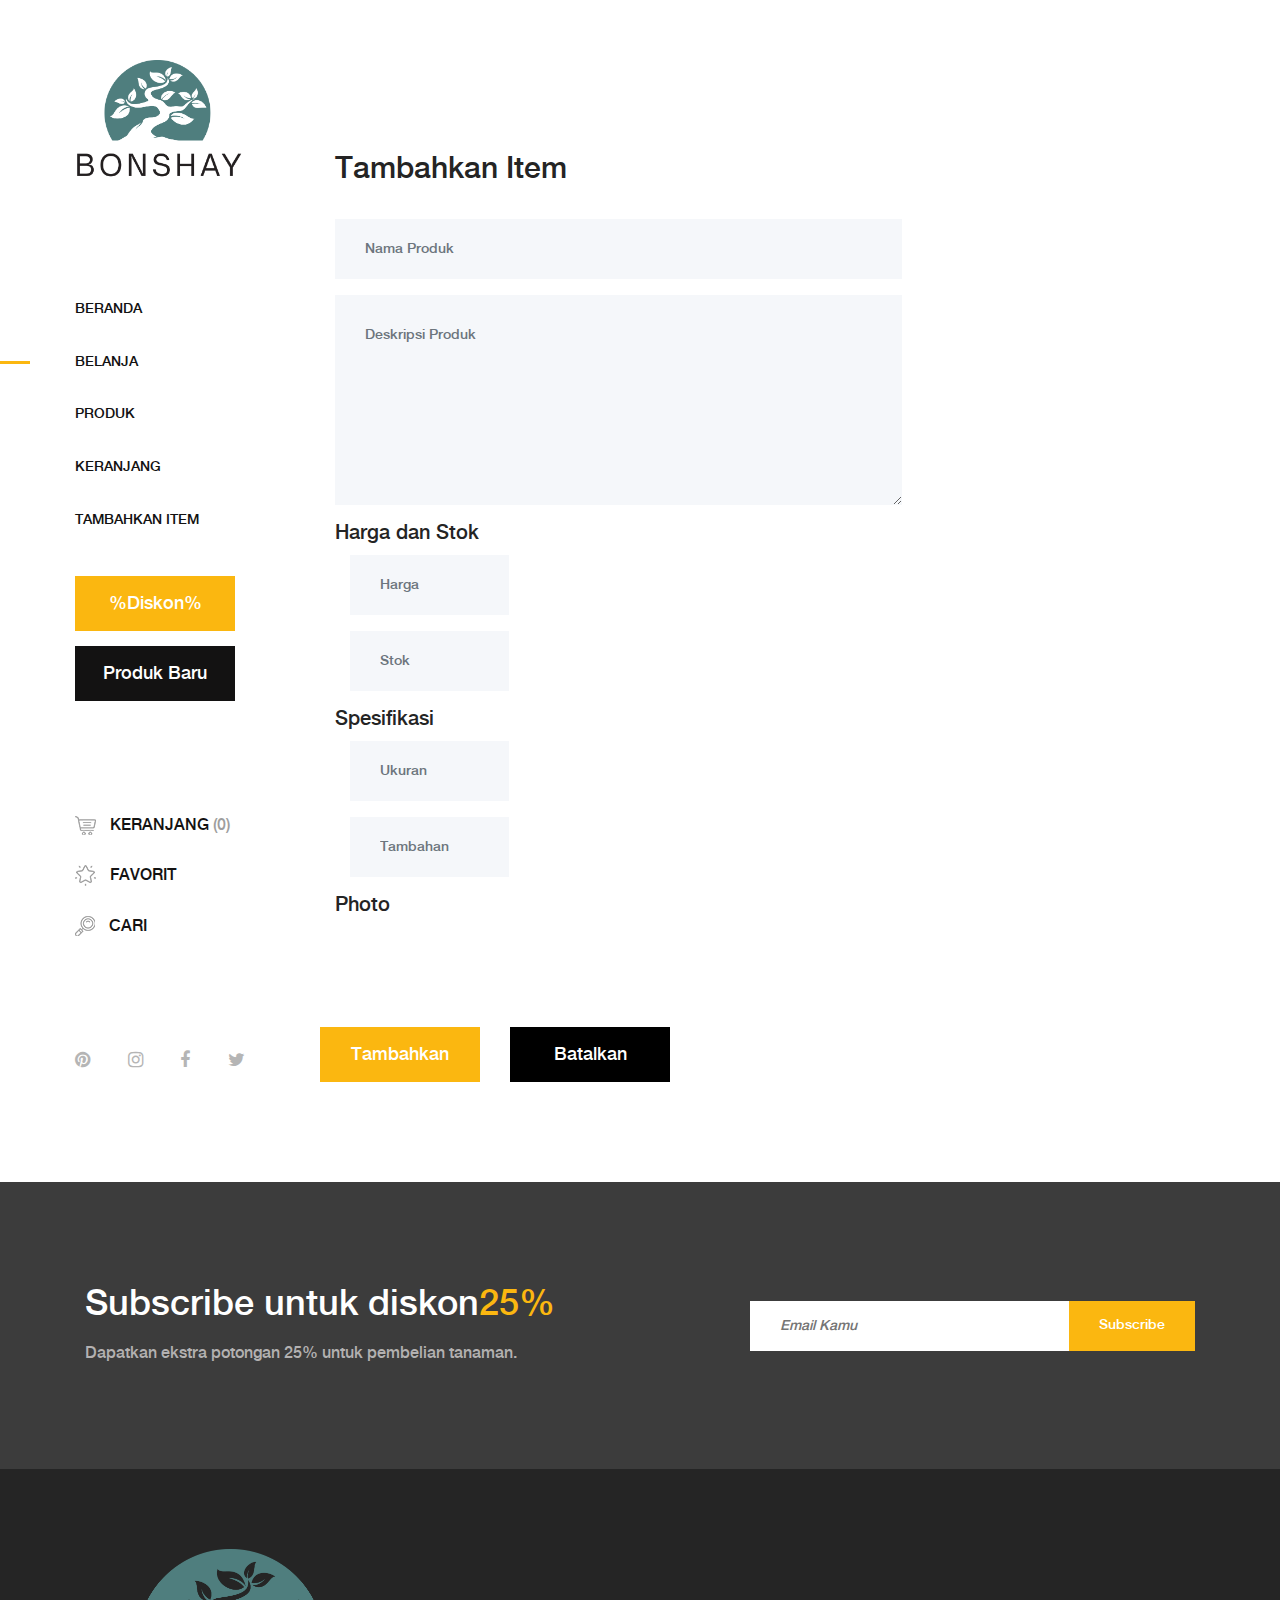
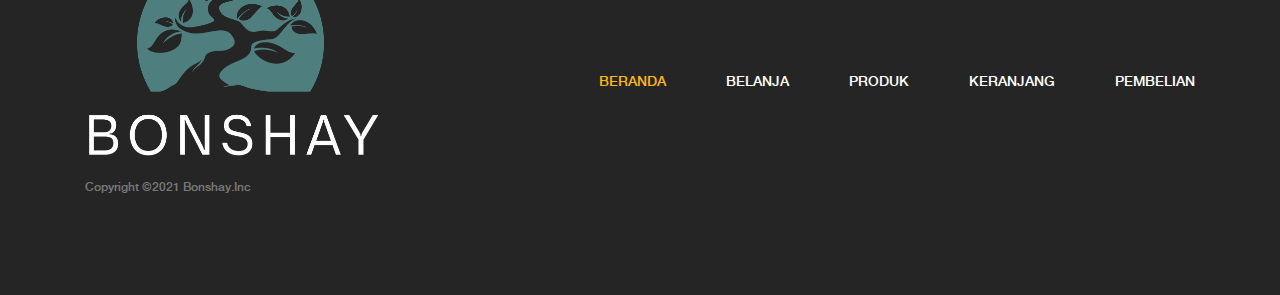
==== commit 5cc41692: "Add files via upload" ====
--- a/bonshay/additem-seller.html
+++ b/bonshay/additem-seller.html
@@ -1,240 +1,263 @@
-<!DOCTYPE html>
-<html lang="en">
-
-<head>
-    <meta charset="UTF-8">
-    <meta name="description" content="">
-    <meta http-equiv="X-UA-Compatible" content="IE=edge">
-    <meta name="viewport" content="width=device-width, initial-scale=1, shrink-to-fit=no">
-    <!-- The above 4 meta tags *must* come first in the head; any other head content must come *after* these tags -->
-
-    <!-- Title  -->
-    <title>Bonshay - Ornamental Plants Ecommerce  | Checkout</title>
-
-    <!-- Favicon  -->
-    <link rel="icon" href="img/core-img/favicon.ico">
-
-    <!-- Core Style CSS -->
-    <link rel="stylesheet" href="css/core-style.css">
-    <link rel="stylesheet" href="style.css">
-
-</head>
-
-<style>
-    .tambahfoto{
-        margin-left:15px;
-    }
-</style>
-
-<body>
-    <!-- Search Wrapper Area Start -->
-    <div class="search-wrapper section-padding-100">
-        <div class="search-close">
-            <i class="fa fa-close" aria-hidden="true"></i>
-        </div>
-        <div class="container">
-            <div class="row">
-                <div class="col-12">
-                    <div class="search-content">
-                        <form action="#" method="get">
-                            <input type="search" name="search" id="search" placeholder="Type your keyword...">
-                            <button type="submit"><img src="img/core-img/search.png" alt=""></button>
-                        </form>
-                    </div>
-                </div>
-            </div>
-        </div>
-    </div>
-    <!-- Search Wrapper Area End -->
-
-    <!-- ##### Main Content Wrapper Start ##### -->
-    <div class="main-content-wrapper d-flex clearfix">
-
-        <!-- Mobile Nav (max width 767px)-->
-        <div class="mobile-nav">
-            <!-- Navbar Brand -->
-            <div class="amado-navbar-brand">
-                <a href="index.html"><img src="img/core-img/logo.png" alt=""></a>
-            </div>
-            <!-- Navbar Toggler -->
-            <div class="amado-navbar-toggler">
-                <span></span><span></span><span></span>
-            </div>
-        </div>
-
-        <!-- Header Area Start -->
-        <header class="header-area clearfix">
-            <!-- Close Icon -->
-            <div class="nav-close">
-                <i class="fa fa-close" aria-hidden="true"></i>
-            </div>
-            <!-- Logo -->
-            <div class="logo">
-                <a href="index.html"><img src="img/core-img/logo.png" alt=""></a>
-            </div>
-            <!-- Amado Nav -->
-            <nav class="amado-nav">
-                <ul>
-                    <li><a href="index.html">Beranda</a></li>
-                    <li class="active"><a href="shop.html">Belanja</a></li>
-                    <li><a href="product-details.html">Produk</a></li>
-                    <li><a href="cart.html">Keranjang</a></li>
-                    <li><a href="checkout.html">Pembelian</a></li>
-                </ul>
-            </nav>
-            <!-- Button Group -->
-            <div class="amado-btn-group mt-30 mb-100">
-                <a href="#" class="btn amado-btn mb-15">%Diskon%</a>
-                <a href="#" class="btn amado-btn active">Produk Baru</a>
-            </div>
-            <!-- Cart Menu -->
-            <div class="cart-fav-search mb-100">
-                <a href="cart.html" class="cart-nav"><img src="img/core-img/cart.png" alt=""> Keranjang <span>(0)</span></a>
-                <a href="#" class="fav-nav"><img src="img/core-img/favorites.png" alt=""> Favorit</a>
-                <a href="#" class="search-nav"><img src="img/core-img/search.png" alt=""> Cari</a>
-            </div>
-            <!-- Social Button -->
-            <div class="social-info d-flex justify-content-between">
-                <a href="#"><i class="fa fa-pinterest" aria-hidden="true"></i></a>
-                <a href="#"><i class="fa fa-instagram" aria-hidden="true"></i></a>
-                <a href="#"><i class="fa fa-facebook" aria-hidden="true"></i></a>
-                <a href="#"><i class="fa fa-twitter" aria-hidden="true"></i></a>
-            </div>
-        </header>
-        <!-- Header Area End -->
-
-        <div class="cart-table-area section-padding-100">
-            <div class="container-fluid">
-                <div class="row">
-                    <div class="col-12 col-lg-8">
-                        <div class="checkout_details_area mt-50 clearfix">
-
-                            <div class="tambah  -title">
-                                <h2>Tambah Produk</h2>
-                            </div>
-
-                            <form action="#" method="post">
-                                <div class="row">
-                                    <div class="col-12 mb-3">
-                                        <input type="text" class="form-control" placeholder="Nama Tanaman" value="">
-                                    </div>
-                                    <div class="col-12 mb-3">
-                                        <input type="text" class="form-control" placeholder="Harga" value="">
-                                    </div>
-                                    <div class="col-12 mb-3">
-                                        <textarea name="comment" class="form-control w-100" id="comment" cols="30" rows="10" placeholder="Deskripsi"></textarea>
-                                    </div>
-                                    <p class="tambahfoto">Tambah Foto</p>
-                                    <div class="tambahfoto col-12 mb-3"></div>
-                                        <form action="">
-                                            <input type="file" id="myFile" name="filename">
-                                        </form>
-                                    </div>
-
-                                    <div class="cart-btn mt-50">
-                                        <a href="#" class="btn amado-btn w-50">Simpan</a>
-                                    </div>
-
-
-                                </div>
-                            </form>
-                        </div>
-                    </div>
-                    
-                </div>
-            </div>
-        </div>
-    </div>
-    <!-- ##### Main Content Wrapper End ##### -->
-
-    <!-- ##### Newsletter Area Start ##### -->
-    <section class="newsletter-area section-padding-100-0">
-        <div class="container">
-            <div class="row align-items-center">
-                <!-- Newsletter Text -->
-                <div class="col-12 col-lg-6 col-xl-7">
-                    <div class="newsletter-text mb-100">
-                        <h2>Subscribe untuk diskon<span>25%</span></h2>
-                        <p>Dapatkan ekstra potongan 25% untuk pembelian tanaman.</p>
-                    </div>
-                </div>
-                <!-- Newsletter Form -->
-                <div class="col-12 col-lg-6 col-xl-5">
-                    <div class="newsletter-form mb-100">
-                        <form action="#" method="post">
-                            <input type="email" name="email" class="nl-email" placeholder="Email Kamu">
-                            <input type="submit" value="Subscribe">
-                        </form>
-                    </div>
-                </div>
-            </div>
-        </div>
-    </section>
-    <!-- ##### Newsletter Area End ##### -->
-
-    <!-- ##### Footer Area Start ##### -->
-    <footer class="footer_area clearfix">
-        <div class="container">
-            <div class="row align-items-center">
-                <!-- Single Widget Area -->
-                <div class="col-12 col-lg-4">
-                    <div class="single_widget_area">
-                        <!-- Logo -->
-                        <div class="footer-logo mr-50">
-                            <a href="index.html"><img src="img/core-img/logo2.png" alt=""></a>
-                        </div>
-                        <!-- Copywrite Text -->
-                        <p class="copywrite"><!-- Link back to Colorlib can't be removed. Template is licensed under CC BY 3.0. -->
-                            Copyright ©2021 Bonshay.Inc
-<!-- Link back to Colorlib can't be removed. Template is licensed under CC BY 3.0. -->
-                    </div>
-                </div>
-                <!-- Single Widget Area -->
-                <div class="col-12 col-lg-8">
-                    <div class="single_widget_area">
-                        <!-- Footer Menu -->
-                        <div class="footer_menu">
-                            <nav class="navbar navbar-expand-lg justify-content-end">
-                                <button class="navbar-toggler" type="button" data-toggle="collapse" data-target="#footerNavContent" aria-controls="footerNavContent" aria-expanded="false" aria-label="Toggle navigation"><i class="fa fa-bars"></i></button>
-                                <div class="collapse navbar-collapse" id="footerNavContent">
-                                    <ul class="navbar-nav ml-auto">
-                                        <li class="nav-item active">
-                                            <a class="nav-link" href="index.html">Beranda</a>
-                                        </li>
-                                        <li class="nav-item">
-                                            <a class="nav-link" href="shop.html">Belanja</a>
-                                        </li>
-                                        <li class="nav-item">
-                                            <a class="nav-link" href="product-details.html">Produk</a>
-                                        </li>
-                                        <li class="nav-item">
-                                            <a class="nav-link" href="cart.html">Keranjang</a>
-                                        </li>
-                                        <li class="nav-item">
-                                            <a class="nav-link" href="checkout.html">Pembelian</a>
-                                        </li>
-                                    </ul>
-                                </div>
-                            </nav>
-                        </div>
-                    </div>
-                </div>
-            </div>
-        </div>
-    </footer>
-    <!-- ##### Footer Area End ##### -->
-
-    <!-- ##### jQuery (Necessary for All JavaScript Plugins) ##### -->
-    <script src="js/jquery/jquery-2.2.4.min.js"></script>
-    <!-- Popper js -->
-    <script src="js/popper.min.js"></script>
-    <!-- Bootstrap js -->
-    <script src="js/bootstrap.min.js"></script>
-    <!-- Plugins js -->
-    <script src="js/plugins.js"></script>
-    <!-- Active js -->
-    <script src="js/active.js"></script>
-
-</body>
-
+<!DOCTYPE html>
+<html lang="en">
+
+<head>
+    <meta charset="UTF-8">
+    <meta name="description" content="">
+    <meta http-equiv="X-UA-Compatible" content="IE=edge">
+    <meta name="viewport" content="width=device-width, initial-scale=1, shrink-to-fit=no">
+    <!-- The above 4 meta tags *must* come first in the head; any other head content must come *after* these tags -->
+
+    <!-- Title  -->
+    <title>Bonshay - Ornamental Plants Ecommerce  | Add Items</title>
+
+    <!-- Favicon  -->
+    <link rel="icon" href="img/core-img/favicon.ico">
+
+    <!-- Core Style CSS -->
+    <link rel="stylesheet" href="css/core-style.css">
+    <link rel="stylesheet" href="style.css">
+
+</head>
+<body>
+    <!-- Search Wrapper Area Start -->
+    <div class="search-wrapper section-padding-100">
+        <div class="search-close">
+            <i class="fa fa-close" aria-hidden="true"></i>
+        </div>
+        <div class="container">
+            <div class="row">
+                <div class="col-12">
+                    <div class="search-content">
+                        <form action="#" method="get">
+                            <input type="search" name="search" id="search" placeholder="Type your keyword...">
+                            <button type="submit"><img src="img/core-img/search.png" alt=""></button>
+                        </form>
+                    </div>
+                </div>
+            </div>
+        </div>
+    </div>
+    <!-- Search Wrapper Area End -->
+
+    <!-- ##### Main Content Wrapper Start ##### -->
+    <div class="main-content-wrapper d-flex clearfix">
+
+        <!-- Mobile Nav (max width 767px)-->
+        <div class="mobile-nav">
+            <!-- Navbar Brand -->
+            <div class="amado-navbar-brand">
+                <a href="index.html"><img src="img/core-img/logo.png" alt=""></a>
+            </div>
+            <!-- Navbar Toggler -->
+            <div class="amado-navbar-toggler">
+                <span></span><span></span><span></span>
+            </div>
+        </div>
+
+        <!-- Header Area Start -->
+        <header class="header-area clearfix">
+            <!-- Close Icon -->
+            <div class="nav-close">
+                <i class="fa fa-close" aria-hidden="true"></i>
+            </div>
+            <!-- Logo -->
+            <div class="logo">
+                <a href="index.html"><img src="img/core-img/logo.png" alt=""></a>
+            </div>
+            <!-- Amado Nav -->
+            <nav class="amado-nav">
+                <ul>
+                    <li><a href="index.html">Beranda</a></li>
+                    <li class="active"><a href="shop.html">Belanja</a></li>
+                    <li><a href="product-details.html">Produk</a></li>
+                    <li><a href="cart.html">Keranjang</a></li>
+                    <li><a href="additem-seller.html">Tambahkan Item</a></li>
+                </ul>
+            </nav>
+            <!-- Button Group -->
+            <div class="amado-btn-group mt-30 mb-100">
+                <a href="#" class="btn amado-btn mb-15">%Diskon%</a>
+                <a href="#" class="btn amado-btn active">Produk Baru</a>
+            </div>
+            <!-- Cart Menu -->
+            <div class="cart-fav-search mb-100">
+                <a href="cart.html" class="cart-nav"><img src="img/core-img/cart.png" alt=""> Keranjang <span>(0)</span></a>
+                <a href="#" class="fav-nav"><img src="img/core-img/favorites.png" alt=""> Favorit</a>
+                <a href="#" class="search-nav"><img src="img/core-img/search.png" alt=""> Cari</a>
+            </div>
+            <!-- Social Button -->
+            <div class="social-info d-flex justify-content-between">
+                <a href="#"><i class="fa fa-pinterest" aria-hidden="true"></i></a>
+                <a href="#"><i class="fa fa-instagram" aria-hidden="true"></i></a>
+                <a href="#"><i class="fa fa-facebook" aria-hidden="true"></i></a>
+                <a href="#"><i class="fa fa-twitter" aria-hidden="true"></i></a>
+            </div>
+        </header>
+        <!-- Header Area End -->
+
+        <div class="cart-table-area section-padding-100">
+            <div class="container-fluid">
+                <div class="row">
+                    <div class="col-12 col-lg-8">
+                        <div class="checkout_details_area mt-50 clearfix">
+
+                            <div class="cart-title">
+                                <h2>Tambahkan Item</h2>
+                            </div>
+
+                            <form action="#" method="post">
+                                <div class="row">
+                                    <div class="col-12 mb-3">
+                                        <input type="text" class="form-control w-100" id="product_name value="" placeholder="Nama Produk" required>
+                                    </div>
+                                    <div class="col-12 mb-3">
+                                        <textarea name="comment" class="form-control w-100" id="comment" cols="30" rows="10" placeholder="Deskripsi Produk"></textarea>
+                                    </div>
+                                </div>
+                                <div>
+                                    <h5>Harga dan Stok</h5>
+                                </div>
+                                <div class="column">
+                                    <div class="col-4 mb-3">
+                                        <input type="text" class="form-control" id="product_price" placeholder="Harga" value="">
+                                    </div>
+                                    <div class="col-4 mb-3">
+                                        <input type="email" class="form-control" id="product_stock" placeholder="Stok" value="">
+                                    </div>
+                                </div>
+                                <div>
+                                    <h5>Spesifikasi</h5>
+                                </div>
+                                <div class="column">
+                                    <div class="col-4 mb-3">
+                                        <input type="text" class="form-control" id="product_size" placeholder="Ukuran" value="">
+                                    </div>
+                                    <div class="col-4 mb-3">
+                                        <input type="email" class="form-control" id="product_additional" placeholder="Tambahan" value="">
+                                    </div>
+                                </div>
+                                <div>
+                                    <h5>Photo</h5>
+                                </div>
+                                <div class="row">
+                                    <div class="add-btn mt-100">
+                                        <a href="#" class="btn amado-btn w-50">Tambahkan</a>
+                                    </div>
+                                    <div class="cancel-btn mt-100">
+                                        <a href="#" class="btn amado-btn active w-50 ml-30" style="background-color: black; color: white;">Batalkan</a>
+                                    </div>
+                                    <!-- <div>
+                                        <input type="file" src="" alt="">
+                                        <img id="img_id" src="" alt="" class="img-fluid" style="align-content: flex-start;"/>
+                                    </div> -->
+                                </div>
+                            </form>
+                        </div>
+                    </div>
+                    
+                </div>
+            </div>
+        </div>
+    </div>
+    <!-- ##### Main Content Wrapper End ##### -->
+
+    <!-- ##### Newsletter Area Start ##### -->
+    <section class="newsletter-area section-padding-100-0">
+        <div class="container">
+            <div class="row align-items-center">
+                <!-- Newsletter Text -->
+                <div class="col-12 col-lg-6 col-xl-7">
+                    <div class="newsletter-text mb-100">
+                        <h2>Subscribe untuk diskon<span>25%</span></h2>
+                        <p>Dapatkan ekstra potongan 25% untuk pembelian tanaman.</p>
+                    </div>
+                </div>
+                <!-- Newsletter Form -->
+                <div class="col-12 col-lg-6 col-xl-5">
+                    <div class="newsletter-form mb-100">
+                        <form action="#" method="post">
+                            <input type="email" name="email" class="nl-email" placeholder="Email Kamu">
+                            <input type="submit" value="Subscribe">
+                        </form>
+                    </div>
+                </div>
+            </div>
+        </div>
+    </section>
+    <!-- ##### Newsletter Area End ##### -->
+
+    <!-- ##### Footer Area Start ##### -->
+    <footer class="footer_area clearfix">
+        <div class="container">
+            <div class="row align-items-center">
+                <!-- Single Widget Area -->
+                <div class="col-12 col-lg-4">
+                    <div class="single_widget_area">
+                        <!-- Logo -->
+                        <div class="footer-logo mr-50">
+                            <a href="index.html"><img src="img/core-img/logo2.png" alt=""></a>
+                        </div>
+                        <!-- Copywrite Text -->
+                        <p class="copywrite"><!-- Link back to Colorlib can't be removed. Template is licensed under CC BY 3.0. -->
+                            Copyright ©2021 Bonshay.Inc
+<!-- Link back to Colorlib can't be removed. Template is licensed under CC BY 3.0. -->
+                    </div>
+                </div>
+                <!-- Single Widget Area -->
+                <div class="col-12 col-lg-8">
+                    <div class="single_widget_area">
+                        <!-- Footer Menu -->
+                        <div class="footer_menu">
+                            <nav class="navbar navbar-expand-lg justify-content-end">
+                                <button class="navbar-toggler" type="button" data-toggle="collapse" data-target="#footerNavContent" aria-controls="footerNavContent" aria-expanded="false" aria-label="Toggle navigation"><i class="fa fa-bars"></i></button>
+                                <div class="collapse navbar-collapse" id="footerNavContent">
+                                    <ul class="navbar-nav ml-auto">
+                                        <li class="nav-item active">
+                                            <a class="nav-link" href="index.html">Beranda</a>
+                                        </li>
+                                        <li class="nav-item">
+                                            <a class="nav-link" href="shop.html">Belanja</a>
+                                        </li>
+                                        <li class="nav-item">
+                                            <a class="nav-link" href="product-details.html">Produk</a>
+                                        </li>
+                                        <li class="nav-item">
+                                            <a class="nav-link" href="cart.html">Keranjang</a>
+                                        </li>
+                                        <li class="nav-item">
+                                            <a class="nav-link" href="checkout.html">Pembelian</a>
+                                        </li>
+                                    </ul>
+                                </div>
+                            </nav>
+                        </div>
+                    </div>
+                </div>
+            </div>
+        </div>
+    </footer>
+    <!-- ##### Footer Area End ##### -->
+
+    <!-- ##### jQuery (Necessary for All JavaScript Plugins) ##### -->
+    <script src="js/jquery/jquery-2.2.4.min.js"></script>
+    <!-- Popper js -->
+    <script src="js/popper.min.js"></script>
+    <!-- Bootstrap js -->
+    <script src="js/bootstrap.min.js"></script>
+    <!-- Plugins js -->
+    <script src="js/plugins.js"></script>
+    <!-- Active js -->
+    <script src="js/active.js"></script>
+
+<script>
+    function upload_img(input) {
+        if (input.files && input.files[0]) {
+            var src = URL.createObjectURL(input.files[0])
+            $('#img_id').attr('src', src)
+        }
+    }
+</script>
+</body>
+
 </html>